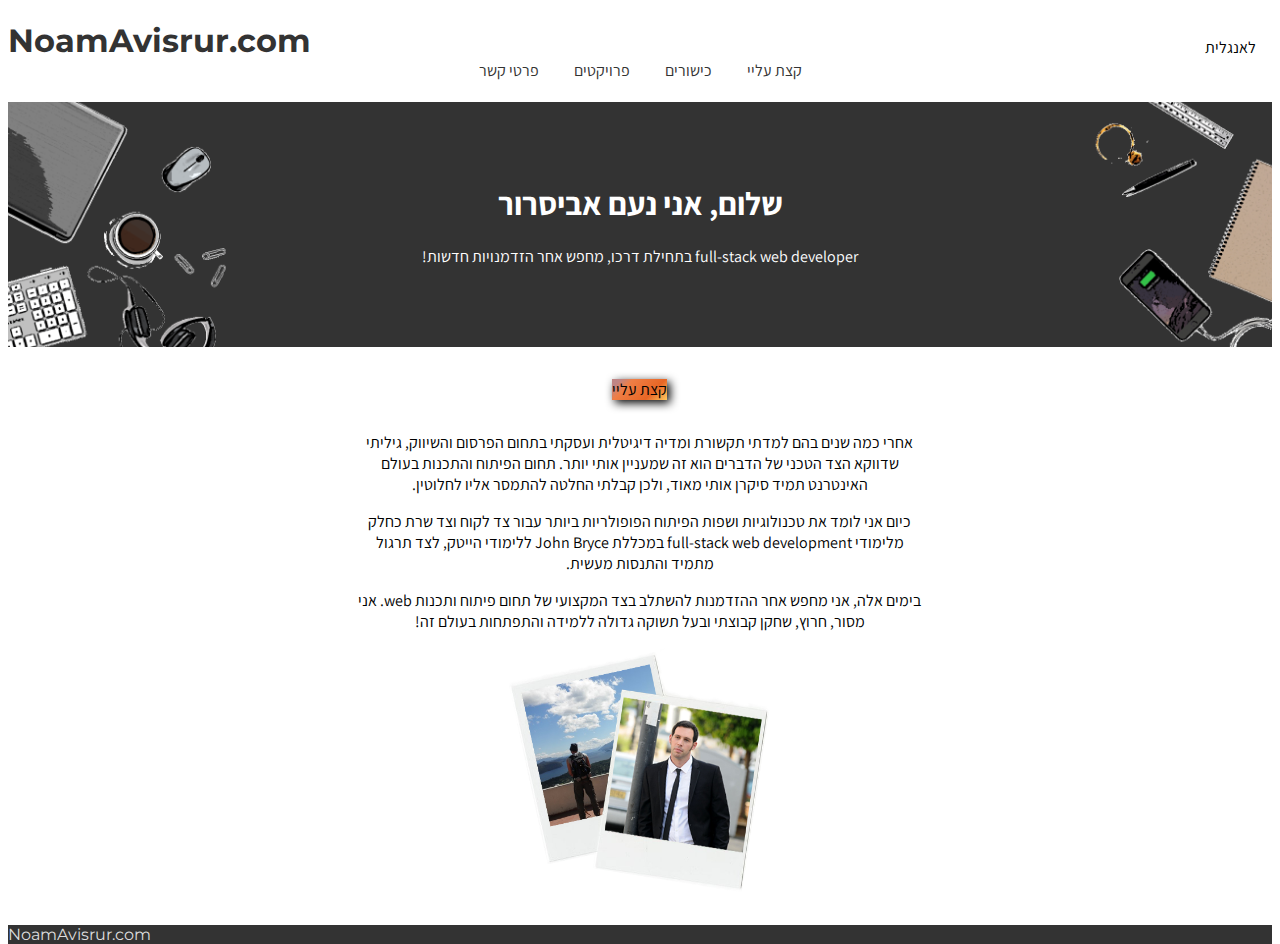
==== heb_index.html @ a90f0522 "my_personal_site" ====
﻿<!DOCTYPE html>
<html>
<head>
	<meta charset="UTF-8">
	<title>Noam Avisrur</title>
        <link rel="shortcut icon" href="img/me.png">
        <meta name="viewport" content="width=device-width, initial-scale=1.0">
        <link href="https://fonts.googleapis.com/css?family=Montserrat" rel="stylesheet">
        <link href="https://fonts.googleapis.com/css?family=Assistant" rel="stylesheet">
	<link rel="stylesheet" type="text/css" href="main.css">
        <link href="Media_Queries.css" rel="stylesheet" type="text/css"/>
<style>
    section, main, nav, .lang, footer span {
        direction: rtl;
        font-family: 'Assistant', sans-serif;
    }    
</style>
</head>
<body>
    <header>
        <a class="url" href="http://www.noamavisrur.com">NoamAvisrur.com</span></a>
         <div class="heb_lang lang"><span>לאנגלית</span></div>
    </header>
    <nav>
        <a>קצת עליי</a>
        <a>כישורים</a>
        <a>פרויקטים</a>
        <a>פרטי קשר</a>
    </nav>
    <section>
            <h1>שלום, אני נעם אביסרור</h1>
            <p><span>full-stack web developer בתחילת דרכו,</span>
            <span>מחפש אחר הזדמנויות חדשות!</span></p>
    </section>
    <main id="main">
        <div class="about_me">
            <span>קצת עליי</span>
                <p>אחרי כמה שנים בהם למדתי תקשורת ומדיה דיגיטלית ועסקתי בתחום הפרסום והשיווק,
                    גיליתי שדווקא הצד הטכני של הדברים הוא זה שמעניין אותי יותר.
                    תחום הפיתוח והתכנות בעולם האינטרנט תמיד סיקרן אותי מאוד, ולכן קבלתי החלטה להתמסר אליו לחלוטין.</p>     
                 <p>כיום אני לומד את טכנולוגיות ושפות הפיתוח הפופולריות ביותר עבור צד לקוח וצד שרת כחלק מלימודי
                     full-stack web development 
                    במכללת John Bryce ללימודי הייטק,
                    לצד תרגול מתמיד והתנסות מעשית.</p> 
                 <p>בימים אלה, אני מחפש אחר ההזדמנות להשתלב בצד המקצועי של תחום פיתוח ותכנות web.
                    אני מסור, חרוץ, שחקן קבוצתי ובעל תשוקה גדולה ללמידה והתפתחות בעולם זה!</p> 
             <img src="img/me.png" alt="image of ime"/>
        </div>
        <div class="skills undisplay"> 
            <span>כישורים</span>
            <p>כיום אני לומד את טכנולוגיות ושפות הפיתוח הפופולריות ביותר עבור צד לקוח וצד שרת כחלק מלימודי full-stack web development </p> 
            <div>
                <div class="skill"><span>HTML</span><img src="img/skills/html.png" alt="html logo"/></div>
                <div class="skill"><span>CSS</span><img src="img/skills/css.png" alt="css logo"/></div>
                <div class="skill"><span>Bootstrap</span><img src="img/skills/bootstrap.png" alt="bootstrap logo"/></div>
                <div class="skill"><span>JavaScript</span><img src="img/skills/javascript.png" alt="javascript logo"/></div>
                <div class="skill"><span>Jquery</span><img src="img/skills/jquery.png" alt="jquery logo"/></div>
                <div class="skill"><span>JSON</span><img src="img/skills/json.png" alt="json logo"/></div>
                <div class="skill"><span>AJAX</span><img src="img/skills/ajax.png" alt="ajax logo"/></div>
                <div class="skill"><span>oop</span><img src="img/skills/oop.png" alt="oop logo"/></div>
                <div class="skill"><span>PHP</span><img src="img/skills/php.png" alt="php logo"/></div>
                <div class="skill"><span>MySQL</span><img src="img/skills/sql.png" alt="sql logo"/></div>
                <div class="skill"><span>PhotoShop</span><img src="img/skills/photoshop.png" alt="photoshop logo"/></div>
                <div class="skill"><span>Illustrator</span><img src="img/skills/illustrator.png" alt="illustrator logo"/></div>
            </div>
        </div>
        <div class="projects undisplay"> 
            <span>פרויקטים</span>
            <p>הנה כמה מהפרויקטים שלי,  אותם פיתחתי כחלק מלימודי ובהמשך להרחבת ההתנסות המעשית שלי</p>  
            <div>
                 <div tabindex="1" class="project"><span>Tasks Board</span><img src="img/projects/notes.png" alt="notes board icon"/>
                    <div class="onclick-menu-content">
                        <span>what's practiced?</span>
                        <span>HTML5</span>
                        <span>CSS3</span>
                        <span>Javascript</span>
                        <span>JSON</span>
		        <a href="https://noamavisrur.github.io/my-task-board/" target="_blank" class="menu_links">Go to project</a>
                     </div>
                </div>
                 <div tabindex="1" class="project"><span>Promotional site</span><img src="img/projects/site.png" alt="promotinal site icon"/>
                    <div class="onclick-menu-content">
                        <span>what's practiced?</span>
                        <span>HTML5</span>
                        <span>CSS3</span>
                        <span>BootStrap</span>
		        <a class="menu_links">Go to project</a>
                     </div>
                </div>    
                 <div tabindex="1" class="project"><span>Bacis Gmail</span><img src="img/projects/gmail.png" alt="gmail icon"/>
                    <div class="onclick-menu-content">
                        <span>what's practiced?</span>
                        <span>HTML5</span>
                        <span>CSS3</span>
                        <span>Jquery</span>
                        <span>JSON</span>
                        <span>AJAX</span>
		        <a class="menu_links">Go to project</a>
                     </div>
                </div>   
                 <div tabindex="1" class="project"><span>Calculator</span><img src="img/projects/calculcator.png" alt="calculator icon"/>
                    <div class="onclick-menu-content">
                        <span>what's practiced?</span>
                        <span>HTML5</span>
                        <span>CSS3</span>
                         <span>Javascript</span>
                        <span>JSON</span>
                        <span>AJAX</span>
                        <span>PHP</span>
                        <span>SQL</span>
		        <a class="menu_links">Go to project</a>
                     </div>
                </div> 
                 <div tabindex="1" class="project"><span>Online Store</span><img src="img/projects/store.png" alt="online store icon"/>
                    <div class="onclick-menu-content">
                        <span>what's practiced?</span>
                        <span>HTML5</span>
                        <span>CSS3</span>
                        <span>Javascript</span>
                        <span>AJAX</span>
                        <span>oop</span>
                        <span>PHP</span>
                        <span>SQL</span>
		        <a class="menu_links">Go to project</a>
                     </div>
                </div>
                 <div tabindex="1" class="project"><span>C.R.M system</span><img src="img/projects/crm.png" alt="crm icon"/>
                    <div class="onclick-menu-content">
                        <span>what's practiced?</span>
                        <span>HTML5</span>
                        <span>CSS3</span>
                        <span>Javascript</span>
                        <span>AJAX</span>
                        <span>oop</span>
                        <span>PHP</span>
                        <span>SQL</span>
		        <a class="menu_links">Go to project</a>
                     </div>
                </div>              
            </div>
        </div> 
        <div class="contact undisplay">
            <span>פרטי קשר</span>
            <p><span>טל': </span><a href="tel:0542065066">054-2065066</a></p>
            <p><span>אימייל: </span><a href="mailto:noamavisrur@gmail.com">noamavisrur@gmail.com</a></p>
            <a href="cv.docx">
                <div class="profile"><span>קורות חיים</span><img src="img/contact/cv.png" alt="cv icon"/></div>
            </a>
            <a href="https://www.linkedin.com/in/noam-avisrur-4a1783127/" target="_blank">
                <div class="profile"><span>my linkedin</span><img src="img/contact/linkedin.png" alt="linkedin logo"/></div>
            </a>
            <a href="https://github.com/NoamAvisrur" target="_blank">
                <div class=profile><span>my github</span><img src="img/contact/github.png" alt="github logo"/></div>
            </a>
            <a href="https://www.facebook.com/noam.avisrur" target="_blank">
                <div class="profile last"><span>my facebook</span><img src="img/contact/facebook.png" alt="facebook logo"/></div>
            </a>
        </div> 
    </main>
    <footer>
        <a href="http://noamavisrur.com">NoamAvisrur.com</a>
        <span>לאנגלית</span>
    </footer> 
    <script src="newjavascript.js" type="text/javascript"></script>
    <script>
        document.querySelector('.heb_lang').addEventListener('click' ,function (event) {
            window.location = "index.html";    
        });
        document.querySelector('footer span').addEventListener('click' ,function (event) {
            window.location = "index.html";    
        }); 
    </script>       
</body>
</html>
---- main.css ----
html {
    height: 100%;
}

body {
    font-size: 1rem;
    font-family: 'Montserrat', sans-serif;
    position: relative;
    height: 100%;
    -webkit-animation: fadein 3s; /* Safari, Chrome and Opera > 12.1 */
    -moz-animation: fadein 3s; /* Firefox < 16 */
    -ms-animation: fadein 3s; /* Internet Explorer */
    -o-animation: fadein 3s; /* Opera < 12.1 */
    animation: fadein 3s;
}

@keyframes fadein {
    from { opacity: 0; }
    to   { opacity: 1; }
}

/* Firefox < 16 */
@-moz-keyframes fadein {
    from { opacity: 0; }
    to   { opacity: 1; }
}

/* Safari, Chrome and Opera > 12.1 */
@-webkit-keyframes fadein {
    from { opacity: 0; }
    to   { opacity: 1; }
}

/* Internet Explorer */
@-ms-keyframes fadein {
    from { opacity: 0; }
    to   { opacity: 1; }
}

/* Opera < 12.1 */
@-o-keyframes fadein {
    from { opacity: 0; }
}
header {
    display: flex;
    justify-content: space-between;
    margin-top: 1.3rem;
}
header .url {
    font-size: 2rem;
    font-weight: bold;
    text-decoration: none;
    color: #333;
}
nav {
    width:40%;
    text-align: center;
    margin: 0 auto;
}
nav a{
    text-decoration: none;
    color: #333;
}
nav a, .heb_lang span, .eng_lang span {
    margin: 0px 1rem 0px 1rem;
    background-image: rgb(191,133,133);
    background-image:  -moz-linear-gradient(-45deg, rgba(191,133,133,1) 12%, rgba(239,126,69,1) 29%, rgba(232,102,37,1) 71%, rgba(255,202,96,1) 100%);
    background-image: -webkit-linear-gradient(-45deg, rgba(191,133,133,1) 12%,rgba(239,126,69,1) 29%,rgba(232,102,37,1) 71%,rgba(255,202,96,1) 100%);
    background-image: linear-gradient(135deg, rgba(191,133,133,1) 12%,rgba(239,126,69,1) 29%,rgba(232,102,37,1) 71%,rgba(255,202,96,1) 100%);
    background-repeat: no-repeat;
    background-position: -100px;
    transition: background-position 0.8s , box-shadow 0.8s;
}
nav a:hover, .heb_lang span:hover, .eng_lang span:hover {
    background-position: 0px; 
    box-shadow: 3px 3px 10px;
    cursor: pointer;
}
header .heb_lang, .eng_lang {
    text-align: right; 
    padding-top: 1rem;   
}
section {
    text-align: center;
    background-color: #333;
    margin: 1rem 0px 2rem 0px;
    color: #fff;
    background-image: url(img/background1.png), url(img/background2.png);
    background-repeat: no-repeat, no-repeat;
    background-size: contain,contain;
    background-position: left,right;
}
section p{
    padding-bottom: 5rem;
}
section h1 {
    padding-top: 5rem;
    font-size: 2rem;
}
main {
    width: 45%;
    text-align: center;
    margin: 0 auto;
}
.about_me, .skills, .contact, .projects {
    opacity: 1;
    transition: opacity 2s
} 
.about_me span:first-child, .skills > span, .projects > span, .contact > span {
    box-shadow: 3px 3px 10px;
    background: rgb(191,133,133);
    background:  -moz-linear-gradient(-45deg, rgba(191,133,133,1) 12%, rgba(239,126,69,1) 29%, rgba(232,102,37,1) 71%, rgba(255,202,96,1) 100%);
    background: -webkit-linear-gradient(-45deg, rgba(191,133,133,1) 12%,rgba(239,126,69,1) 29%,rgba(232,102,37,1) 71%,rgba(255,202,96,1) 100%);
    background: linear-gradient(135deg, rgba(191,133,133,1) 12%,rgba(239,126,69,1) 29%,rgba(232,102,37,1) 71%,rgba(255,202,96,1) 100%);
}
.about_me img {
    width: 50%;
    margin-bottom: 1rem;
}
.skills > div, .projects > div {
    display: flex;
    flex-wrap: wrap;
    justify-content: center;
}
.skill, .profile {
    width: 150px;
    height: 80px;
    margin: 1rem;
    background-color: #ddd;
    padding: 0.5rem;
    box-sizing: border-box;
}
.skill:hover, .profile:hover, .project:hover {
     box-shadow: 3px 3px 10px;
}
.skil div:first-child {
    margin-top: 3rem;
}
.skill span, .profile span, .project > span {
    display: block;
    font-weight: bold;
    color: #333;
}
.skill img {
    width: 45px;
    margin-top: 5px;
    transition: width 1s;
}
.project img, .profile img {
   width: 35px;
   margin-top: 10px;
   transition: width 1s;
}
.skill:hover img {
    width: 55px;  
}
.project:hover img, .profile:hover img {
    width: 42px;

}
.contact p img {
    width: 50px;
}
.skills, .projects, .contact {
    display: none;
}
.about_me p:first-of-type, .skills p:first-of-type, .projects p:first-of-type {
    margin-top: 2rem;
}
.skills > div, .projects > div{
    padding-bottom: 15rem;
}
.contact span {
    font-weight: bold;
}
.contact p:first-of-type {
    margin-top: 2rem;
}
.contact a {
    color: #333;
    text-decoration: none;
}
.profile {
    margin: 0 auto;
    margin-top: 1rem;
}
.undisplay {
    opacity: 0;
    transition: opacity 1.5s
}
.last {
    margin-bottom: 15rem;
}
.project {
    width: 150px;
    height: 80px;
    margin: 1rem;
    background-color: #ddd;
    box-sizing: border-box;
    position: relative;
    cursor: pointer;
}
.project:focus {
    pointer-events: none;
    outline: 0;
    box-shadow: none;
    cursor: default;
}
.onclick-menu-content{
    position: absolute;
    text-align: center;
    top: 100%;
    z-index: 100;
    width: 100%;
    background-color: #ddd;
    visibility: hidden;
    transition: visibility 0.2s;
    text-align: center;
}
.onclick-menu-content span {
    display: block;
    font-size: 0.8rem;
    margin-bottom: 10px;
}
.onclick-menu-content a:hover {
    background-color: #333;
}
.project:focus .onclick-menu-content {
    visibility: visible;
    pointer-events: auto;
    display: table;
}
.project a {
    color: #dd4b39;
    margin-bottom: 10px;
    font-weight: bold;
    text-decoration: none;
    display: block;
}
footer {
    background-color: #333;
    color: #ddd;
}
footer a {
    text-decoration: none;
    color: #ddd;
}
footer span {
    display: none;
}
---- Media_Queries.css ----
/* Extra Small Devices, Phones */ 
@media screen and (max-width: 450px){
main {
    width: 95%;
}
.onclick-menu-content a {
    background-color: #333;
}
nav {
    width: 100%;
    margin-top: 2rem;
}
nav a {
    display: block;
    margin-bottom: 1rem;
    background-color: none;
    background-image: rgb(191,133,133);
    background-image:  -moz-linear-gradient(-45deg, rgba(191,133,133,1) 12%, rgba(239,126,69,1) 29%, rgba(232,102,37,1) 71%, rgba(255,202,96,1) 100%);
    background-image: -webkit-linear-gradient(-45deg, rgba(191,133,133,1) 12%,rgba(239,126,69,1) 29%,rgba(232,102,37,1) 71%,rgba(255,202,96,1) 100%);
    background-image: linear-gradient(135deg, rgba(191,133,133,1) 12%,rgba(239,126,69,1) 29%,rgba(232,102,37,1) 71%,rgba(255,202,96,1) 100%);
    background-repeat: no-repeat;
    box-shadow: 3px 3px 10px;
    background-position: 0px;
}
header .url {
    width: 100%;
    text-align: center;
}
header .lang {
    display: none;
}
section p span:first-child {
    display: block;
}
section {
    height: 350px;
    background-image: url(img/background1.png), url(img/background2.png);
    background-repeat: no-repeat, no-repeat;
    background-size: 200px;
    background-position: bottom left, bottom right;
}
section h1 {
    padding-top: 1.5rem;
    font-size: 1.5rem;
}
.skill, .project {
    width: 130px;
}
.about_me img{
    width: 70%;
}
footer {
    display: flex;
    justify-content: space-between;
}
footer span {
    display: inline;
}}




/* Small Devices, Tablets */
@media screen and (min-width:450px) and (max-width: 800px){
main {
    width: 85%;
}
.onclick-menu-content a {
    background-color: #333;
}
nav {
    width: 100%;
    margin-top: 2rem;
}
section p span:first-child {
    display: block;
}
section {
    height: 400px;
    background-image: url(img/background1.png), url(img/background2.png);
    background-repeat: no-repeat, no-repeat;
    background-size: 200px;
    background-position: bottom left, bottom right;
}}

/* Medium Devices, Desktops */
@media screen and (min-width:801px) and (max-width: 1020px){
main {
    width: 70%;
}
.onclick-menu-content a {
    background-color: #333;
}
nav {
    width: 100%;
    margin-top: 2rem;
}
section p span:first-child {
    display: block;
}}

/* Medium Devices, Desktops */
@media screen and (min-width:1021px) and (max-width: 1250px){
main {
    width: 55%;
}}

/* Large Devices, Wide Screens */
@media screen and (min-width:1251px) and (max-width: 1600px){
main {
    width: 45%;
}}

/* Extra Large Devices, Wide Screens */
@media screen and (min-width:1601px){
main {
    width: 35%;
}}

@media print {

}
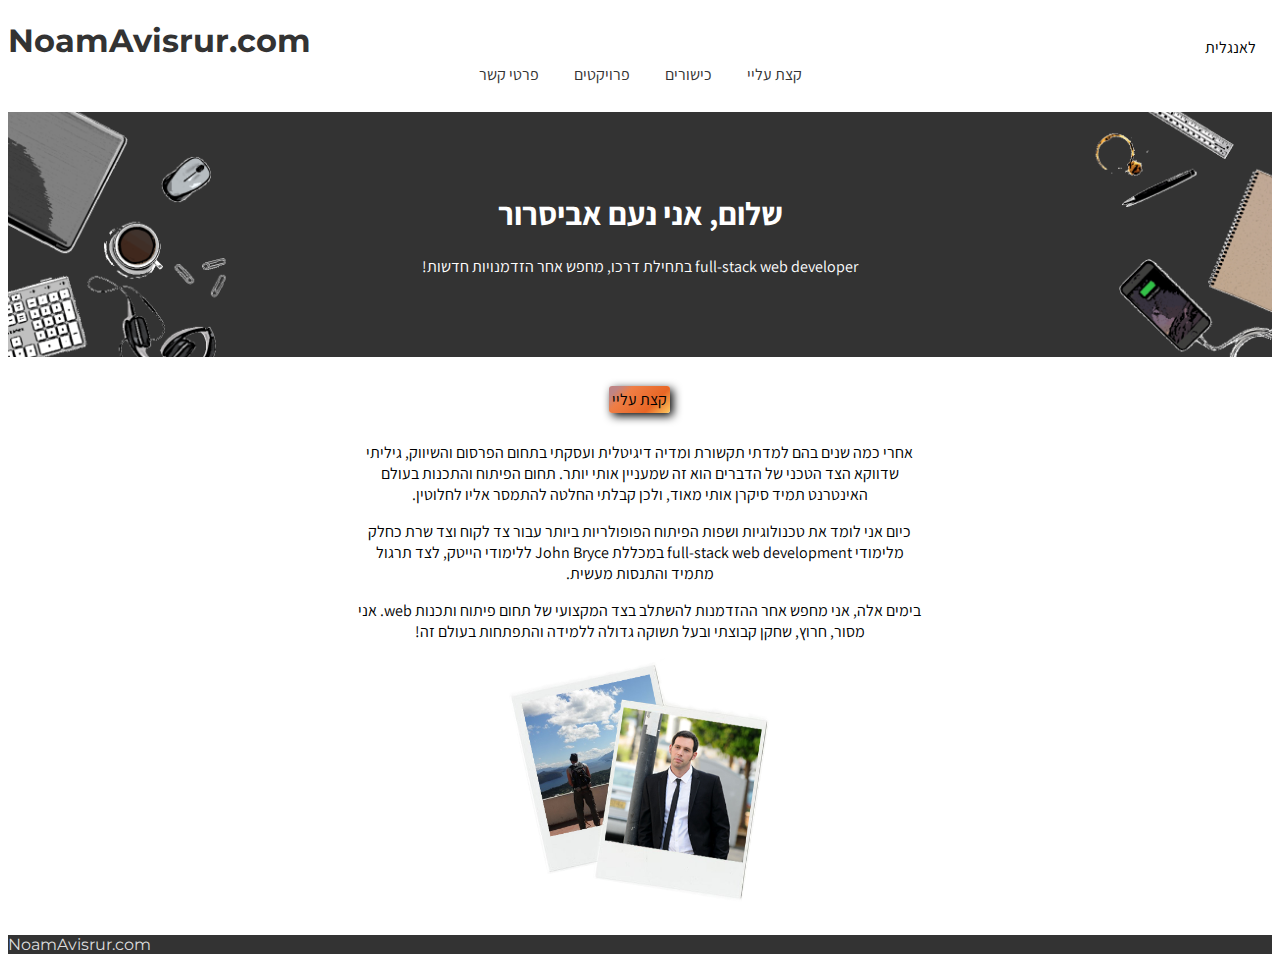
==== commit 5d246eb2: "Update heb_index.html" ====
--- a/heb_index.html
+++ b/heb_index.html
@@ -1,4 +1,4 @@
-﻿<!DOCTYPE html>
+<!DOCTYPE html>
 <html>
 <head>
 	<meta charset="UTF-8">
@@ -18,7 +18,7 @@
 </head>
 <body>
     <header>
-        <a class="url" href="http://www.noamavisrur.com">NoamAvisrur.com</span></a>
+        <a class="url" href="http://www.noamavisrur.com">NoamAvisrur.com</a>
          <div class="heb_lang lang"><span>לאנגלית</span></div>
     </header>
     <nav>
@@ -78,16 +78,16 @@
 		        <a href="https://noamavisrur.github.io/my-task-board/" target="_blank" class="menu_links">Go to project</a>
                      </div>
                 </div>
-                 <div tabindex="1" class="project"><span>Promotional site</span><img src="img/projects/site.png" alt="promotinal site icon"/>
+                 <div tabindex="1" class="project"><span>Example site</span><img src="img/projects/site.png" alt="promotinal site icon"/>
                     <div class="onclick-menu-content">
                         <span>what's practiced?</span>
                         <span>HTML5</span>
                         <span>CSS3</span>
                         <span>BootStrap</span>
-		        <a class="menu_links">Go to project</a>
+		        <a href="https://noamavisrur.github.io/bootstrap_practice_site/" target="_blank" class="menu_links">Go to project</a>
                      </div>
                 </div>    
-                 <div tabindex="1" class="project"><span>Bacis Gmail</span><img src="img/projects/gmail.png" alt="gmail icon"/>
+                 <div tabindex="1" class="project"><span>Basic Gmail</span><img src="img/projects/gmail.png" alt="gmail icon"/>
                     <div class="onclick-menu-content">
                         <span>what's practiced?</span>
                         <span>HTML5</span>
@@ -95,23 +95,32 @@
                         <span>Jquery</span>
                         <span>JSON</span>
                         <span>AJAX</span>
-		        <a class="menu_links">Go to project</a>
+		        <a href="https://noamavisrur.github.io/gmail_practice/" target="_blank" class="menu_links">Go to project</a>
                      </div>
-                </div>   
-                 <div tabindex="1" class="project"><span>Calculator</span><img src="img/projects/calculcator.png" alt="calculator icon"/>
+                </div>
+                <div tabindex="1" class="project"><span>Calculator</span><img src="img/projects/calculcator.png" alt="calculator icon"/>
                     <div class="onclick-menu-content">
                         <span>what's practiced?</span>
                         <span>HTML5</span>
                         <span>CSS3</span>
                          <span>Javascript</span>
-                        <span>JSON</span>
+		        <a href="https://noamavisrur.github.io/calculator/" target="_blank" class="menu_links">Go to project</a>
+                     </div>
+                </div> 
+                <div tabindex="1" class="project"><span>C.R.M system</span><img src="img/projects/crm.png" alt="crm icon"/>
+                    <div class="onclick-menu-content">
+                        <span>what's practiced?</span>
+                        <span>HTML5</span>
+                        <span>CSS3</span>
+                        <span>Javascript</span>
                         <span>AJAX</span>
+                        <span>oop</span>
                         <span>PHP</span>
                         <span>SQL</span>
-		        <a class="menu_links">Go to project</a>
+		        <a href="http://www.noamavisrur.eu.pn" target="_blank" class="menu_links">Go to project</a>
                      </div>
-                </div> 
-                 <div tabindex="1" class="project"><span>Online Store</span><img src="img/projects/store.png" alt="online store icon"/>
+                </div>  
+              <!--<div tabindex="1" class="project"><span>Online Store</span><img src="img/projects/store.png" alt="online store icon"/>
                     <div class="onclick-menu-content">
                         <span>what's practiced?</span>
                         <span>HTML5</span>
@@ -123,21 +132,8 @@
                         <span>SQL</span>
 		        <a class="menu_links">Go to project</a>
                      </div>
-                </div>
-                 <div tabindex="1" class="project"><span>C.R.M system</span><img src="img/projects/crm.png" alt="crm icon"/>
-                    <div class="onclick-menu-content">
-                        <span>what's practiced?</span>
-                        <span>HTML5</span>
-                        <span>CSS3</span>
-                        <span>Javascript</span>
-                        <span>AJAX</span>
-                        <span>oop</span>
-                        <span>PHP</span>
-                        <span>SQL</span>
-		        <a class="menu_links">Go to project</a>
-                     </div>
-                </div>              
-            </div>
+                </div> -->           
+            </div> 
         </div> 
         <div class="contact undisplay">
             <span>פרטי קשר</span>
@@ -171,4 +167,4 @@
         }); 
     </script>       
 </body>
-</html>+</html>
--- a/main.css
+++ b/main.css
@@ -52,6 +52,11 @@
     text-decoration: none;
     color: #333;
 }
+
+header .url:hover {
+    background-color: #eee;
+    border-radius: 3px;
+}
 nav {
     width:40%;
     text-align: center;
@@ -63,17 +68,29 @@
 }
 nav a, .heb_lang span, .eng_lang span {
     margin: 0px 1rem 0px 1rem;
-    background-image: rgb(191,133,133);
-    background-image:  -moz-linear-gradient(-45deg, rgba(191,133,133,1) 12%, rgba(239,126,69,1) 29%, rgba(232,102,37,1) 71%, rgba(255,202,96,1) 100%);
+    display: inline-block;
+    position: relative;
+    padding-bottom: 3px;
+}
+
+nav a:after, .heb_lang span:after, .eng_lang span:after {
+    content: '';
+    display: block;
+    border-radius: 2px;
+    margin: auto;
+    height: 3px;
+    width: 0px;
+    background: transparent;
+    transition: width .5s ease, background-color .5s ease;
+}
+nav a:hover:after, .heb_lang span:hover:after, .eng_lang span:hover:after {
+    width: 100%;
+    background-image: -moz-linear-gradient(-45deg, rgba(191,133,133,1) 12%, rgba(239,126,69,1) 29%, rgba(232,102,37,1) 71%, rgba(255,202,96,1) 100%);
     background-image: -webkit-linear-gradient(-45deg, rgba(191,133,133,1) 12%,rgba(239,126,69,1) 29%,rgba(232,102,37,1) 71%,rgba(255,202,96,1) 100%);
     background-image: linear-gradient(135deg, rgba(191,133,133,1) 12%,rgba(239,126,69,1) 29%,rgba(232,102,37,1) 71%,rgba(255,202,96,1) 100%);
-    background-repeat: no-repeat;
-    background-position: -100px;
-    transition: background-position 0.8s , box-shadow 0.8s;
-}
+}
+
 nav a:hover, .heb_lang span:hover, .eng_lang span:hover {
-    background-position: 0px; 
-    box-shadow: 3px 3px 10px;
     cursor: pointer;
 }
 header .heb_lang, .eng_lang {
@@ -107,6 +124,8 @@
     transition: opacity 2s
 } 
 .about_me span:first-child, .skills > span, .projects > span, .contact > span {
+    padding: 3px;
+    border-radius: 3px;
     box-shadow: 3px 3px 10px;
     background: rgb(191,133,133);
     background:  -moz-linear-gradient(-45deg, rgba(191,133,133,1) 12%, rgba(239,126,69,1) 29%, rgba(232,102,37,1) 71%, rgba(255,202,96,1) 100%);
@@ -141,22 +160,26 @@
     font-weight: bold;
     color: #333;
 }
+.project > span {
+    padding: 0.5rem 0px 0.5rem 0px;
+}
+.profile span {
+    padding-bottom: 0.5rem;
+}
 .skill img {
     width: 45px;
     margin-top: 5px;
-    transition: width 1s;
+    transition: transform 1s;
 }
 .project img, .profile img {
    width: 35px;
-   margin-top: 10px;
-   transition: width 1s;
+   transition: transform 1s;
 }
 .skill:hover img {
-    width: 55px;  
+    transform: scale(1.3);  
 }
 .project:hover img, .profile:hover img {
-    width: 42px;
-
+    transform: scale(1.25);
 }
 .contact p img {
     width: 50px;
